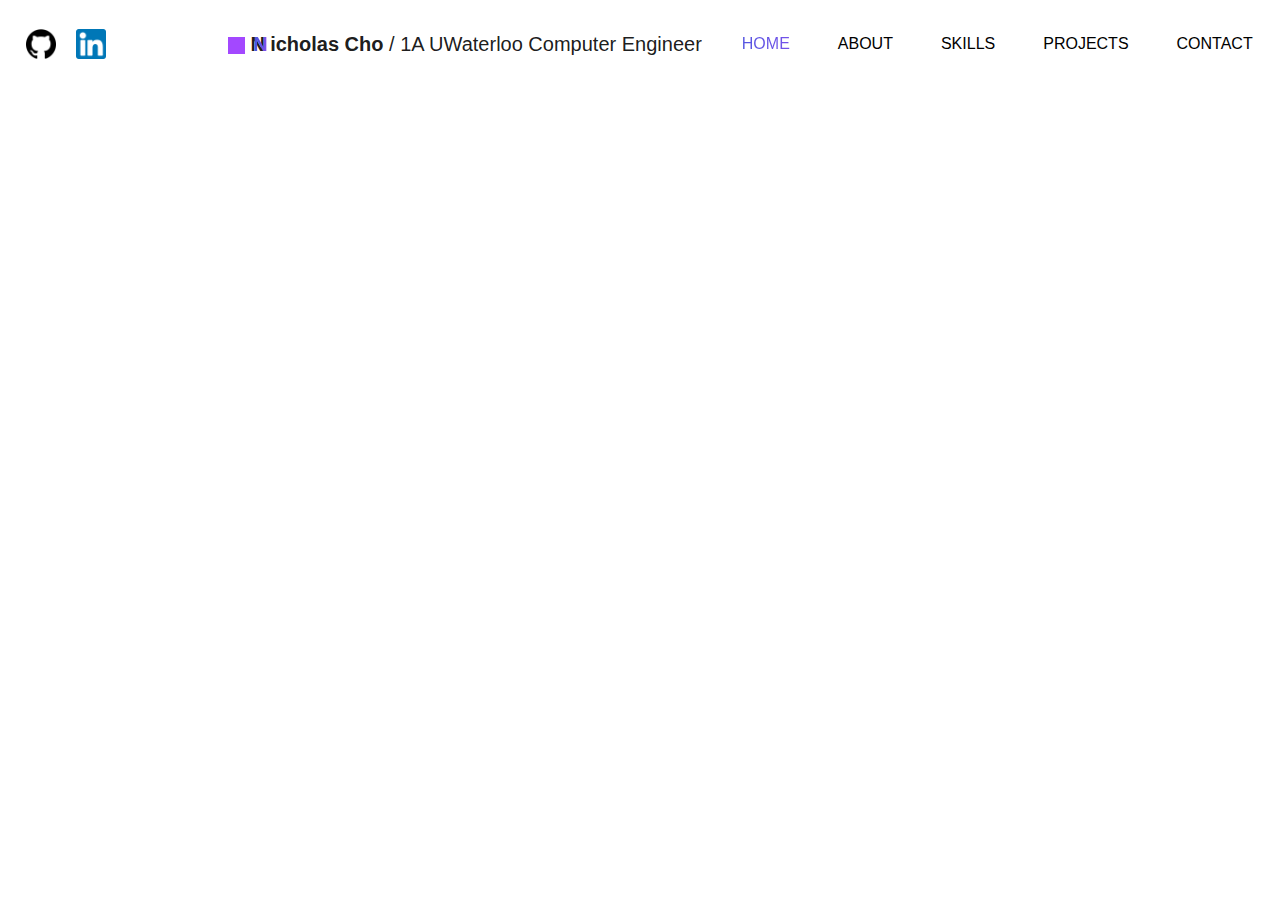
==== projects.html @ 912ae10d "Update" ====
<!DOCTYPE html>
<html lang="en">
<head>
  <meta charset="UTF-8">
  <meta name="viewport" content="width=device-width, initial-scale=1.0">
  <title>Nicholas Cho</title>
  
<!-- boostrap css file-->
  <link rel = "stylesheet" href = "./css/bootstrap.min.css">

<!-- font icons -->
  <link rel = "stylesheet" href = "./css/all.min.css">

<!-- css files -->
  <link rel = "stylesheet" href = "./css/style.css">

</head>
<body>

<!-- Nav Bar -->
<header class="header_area">
  <div class="main_menu">
    <nav class="navbar navbar-expand-lg navbar-light">
      <a href="https://github.com/Nick-Cho" target = blank class="icons">
        <img class = "icon" src = "./img/github.png">
      </a>
      <a href = "https://www.linkedin.com/in/nicholas-c-aa17231b7/" target = blank class= "icons">
        <img class = "icon" src = "./img/linkedin.png">
      </a>
      <a class="navbar-brand" href= "#"> <img class = "img-square" src = "./img/download.png"> 
        <span class="name_header"><span class = "N"> <strong><span class="first-N">N</span> <span class="second-N">N</span></strong> </span><strong>icholas Cho</strong> / 1A UWaterloo Computer Engineer</span> 
      </a>
      <button class="navbar-toggler" type="button" data-toggle="collapse" data-target="#navbarNav" aria-controls="navbarNav" aria-expanded="false" aria-label="Toggle navigation">
        <span class="navbar-toggler-icon"></span>
      </button>
      <div class="collapse navbar-collapse" id="navbarNav">
        <div class ="mr-auto"></div>
        <ul class="navbar-nav">
          <li class="nav-item active">
            <a class="nav-link" href="#">Home <span class="sr-only">(current)</span></a>
          </li>
          <li class="nav-item">
            <a class="nav-link" href="#">About</a>
          </li>
          <li class="nav-item">
            <a class="nav-link" href="#">Skills</a>
          </li>
          <li class="nav-item">
            <a class="nav-link" href="projects.html">Projects</a>
          </li>
          <li class="nav-item">
            <a class="nav-link" href="#">Contact</a>
          </li>
        </ul>
      </div>
    </nav>
  </div>
</header>


<section id = "projects">
  <div class= "row">

  </div>
</section>
</body>
---- css/style.css ----
/* importing fonts from fonts.css file */
@import url(./fonts.css);

/* global styling*/
@import url(./partials/_global.css);

/* Css variables */
@import url(./partials/_variables.css);

/* Nav Bar Styling*/
.main_menu{
 
}

.header_area .main_menu .navbar .navbar-brand{
  padding-left: 7rem; 
} 

.header_area .main_menu .nav-item .nav-link{
  text-transform: uppercase;
  font-weight: 500; 
  padding: 1.5rem;
  color: var(--title-color);
  top: 0;
}

.header_area .main_menu .navbar .icons .icon{
  width: 30px;
  height: 30px;
  margin: 10px;
}
.header_area .main_menu .navbar .navbar-brand .img-square{
  width: 17px ;
  height: 17px ;
  top: 0;
}

.second-N{
  background: var(--gradient-color);
  -webkit-background-clip: text;
  -webkit-text-fill-color: transparent;
  top: 0;
}

.first-N{
  letter-spacing: -50px;
  top: 0;
}

.N{
  word-spacing: -3px;
  top: 0;
}

.header_area .main_menu .navbar-nav .active a{
  background: var(--gradient-color);
  -webkit-background-clip: text;
  -webkit-text-fill-color: transparent;
  background-clip: text;
  top: 0;
}

.header_area .main_menu .navbar-nav a:hover{
  background: var(--gradient-color);
  -webkit-background-clip: text;
  -webkit-text-fill-color: transparent;
  background-clip: text;
  top: 0;
}


/* Banner Styling */
.h1-N{
  word-spacing: -25px;
}

.h1-first-N{
  letter-spacing: -55px;
}

.h1-second-N{
  background: var(--gradient-color);
  -webkit-background-clip: text;
  -webkit-text-fill-color: transparent;
}

.name_header{
  display: inline-block;
}

.site-main .site-banner{
  padding: 5rem 2rem 10rem 20rem; 
  /*background: url(../img/background.jpg) no-repeat 0% 50%;*/
}

site-main .site-banner .site-title h3{
  font-weight: 500;
}

.site-main .site-banner .site-title h1{
font-size: 5rem
}
.site-main .site-banner .site-title h4{
font-size: 1.5rem
}

.site-main .site-banner .img-fluid{
  padding: 0rem 3rem 0rem 0rem;
}

/* About Area */
.site-main .about-area{
  padding: 8rem 5rem;
}

.site-main .about-area .about-title h2 > span{
  display: block;
  font-size: 49px;
  font-weight: bold;
  letter-spacing: 5px;
  background: var(--gradient-color);
  -webkit-background-clip: text;
  -webkit-text-fill-color: transparent;
  background-size: 100%;
}

/* Skills and Experience Area */
.site-main .skills-area .Cplus-icon{
  width: 7rem;
}

.site-main .skills-area .HTML-icon{
  width: 8rem;
}

.site-main .skills-area .CSS-icon{
  width: 8.2rem;
}

.site-main .skills-area .Bootstrap-icon{
  width: 7rem;
}

.site-main .skills-area .skills-title {
  font-weight: bold;
  background: var(--gradient-color);
  -webkit-background-clip: text;
  -webkit-text-fill-color: transparent;
  background-size: 100%;
  font-size: 40px;
}

.site-main .skills-area{
  padding: 7rem 14rem;
  margin-bottom: 5rem;
}

.single-skill{
  padding: 10px;
}

.site-main .skills-area .row .col-lg-4{
  display: flex;
  justify-content: center;
}

.site-main .skills-area .row .col-lg-4 > .single-skill{
  border: 1px solid var(--border-color);
  text-align: center;
  padding: 1rem 0rem;
  padding-top: 0rem; 
  margin: 0.8rem 0;
  width: 180px;
  cursor: pointer;
  transition: transform 0.5s;
}

.site-main .skills-area .row .col-lg-4 > .single-skill> img{
  width:70%;  
}

.site-main .skills-area .row .col-lg-4 > .single-skill:hover {
  box-shadow: var(--box-shadow);
  transform: scale(1.1);
}

.site-main .experience-area .skills-title{
  padding-left: 5rem;
}
.site-main .experience-area .skills-title{
  padding-left: 5rem;
}

.time{
  color: white;
  background: black;
  font-size: 20px;
  text-align: center;
}

.pop-out-content{
  display: none;
  position: absolute;
  background-color: white;
  width: 300px;
}

.pop-out-content a{
  color: black;
  text-decoration: none;
}

.pop-out-content .c-proj-img{
  width: 250px;
}

.pop-out-content h3{
  font-size: 20px;
  font-weight: bold;
  letter-spacing: 1px;
}

.single-skill:hover .pop-out-content{
  display:block;
  box-shadow: var(--box-shadow);
}

.pop-out-content .py-proj-img{
  width: 200px;
}

.skills-text{
  padding-top: 2rem;
  padding-left: 5rem;
  color: var(--text-color);
  font-size: 16px;
  font-weight: 500;
}

#skills-area{
  padding-top: 250px;
  padding-bottom: 300px;
}
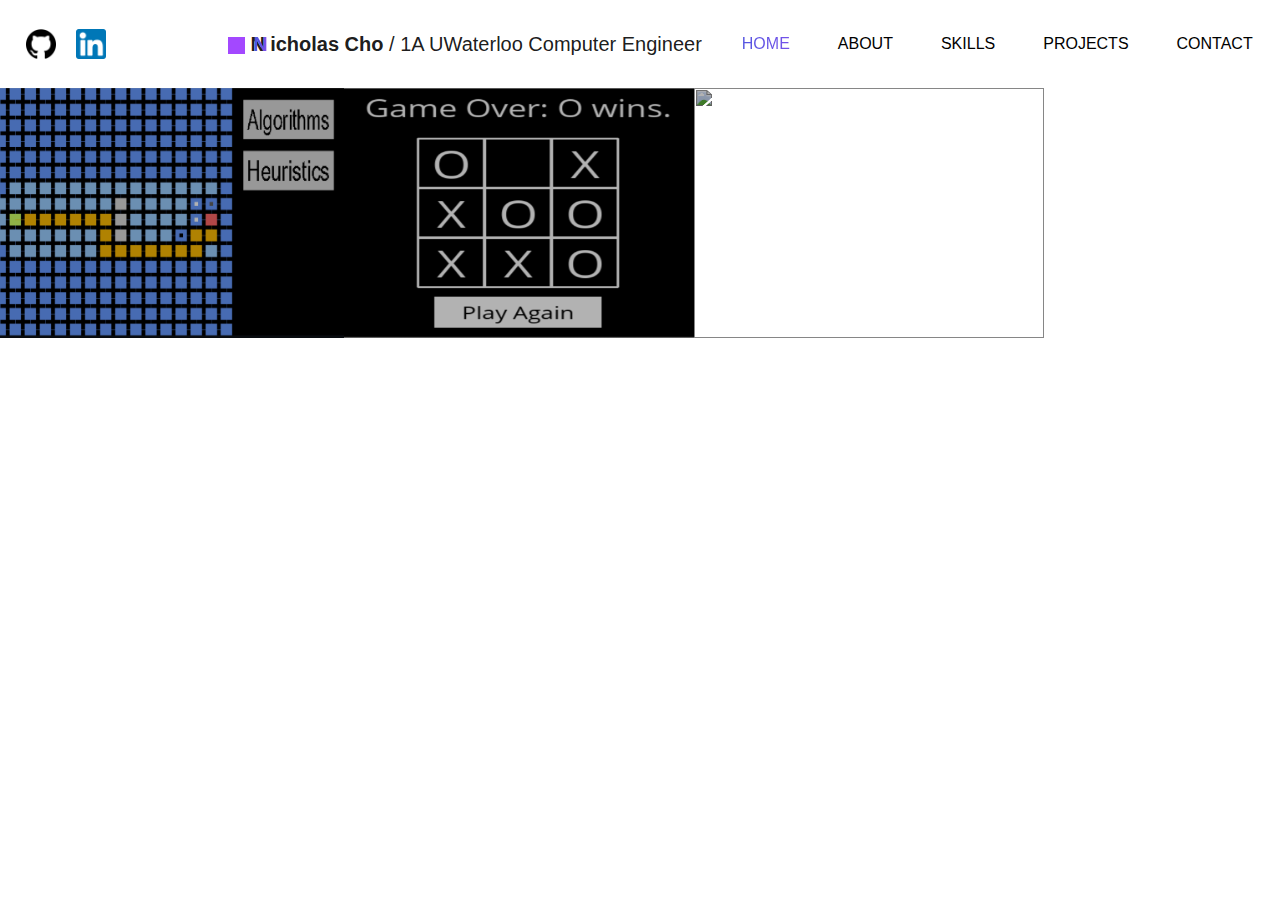
==== commit 91584fe2: "Updating Projects" ====
--- a/projects.html
+++ b/projects.html
@@ -59,8 +59,25 @@
 
 
 <section id = "projects">
-  <div class= "row">
-
-  </div>
+  <tr>
+    <td>
+      <div class = "single-proj-frame">
+        <img class = "single-proj" src = "./img/Pathfinding-algo.png" style = "display: inline;">
+      </div>
+      <div class = "single-proj-frame">
+        <img class = "single-proj" src = "./img/tictactoe.png" stlye = "display: inline;">
+      </div>
+      <div class = "single-proj-frame">
+        <img class = "single-proj" src = "" style = "display: inline;">
+      </div>
+    </td>
+    <td>
+      
+      
+    </td>
+    <td>
+      
+    </td>
+  </tr>    
 </section>
 </body>--- a/css/style.css
+++ b/css/style.css
@@ -240,4 +240,33 @@
 #skills-area{
   padding-top: 250px;
   padding-bottom: 300px;
-}+}
+
+
+
+
+/* Project File */
+.single-proj{
+  width: 350px;
+  height: 250px;
+  margin-left:-5px;
+  filter: brightness(70%);
+}
+
+.single-proj-frame{
+  width: 350px;
+  height: 250px;
+  overflow: hidden;
+  display: inline;
+}
+
+.single-proj-frame img{
+  transform: transform 1s ease;
+}
+
+.single-proj-frame:hover  img {
+  filter: brightness(110%);
+  transform: scale(1.1);
+  
+}
+
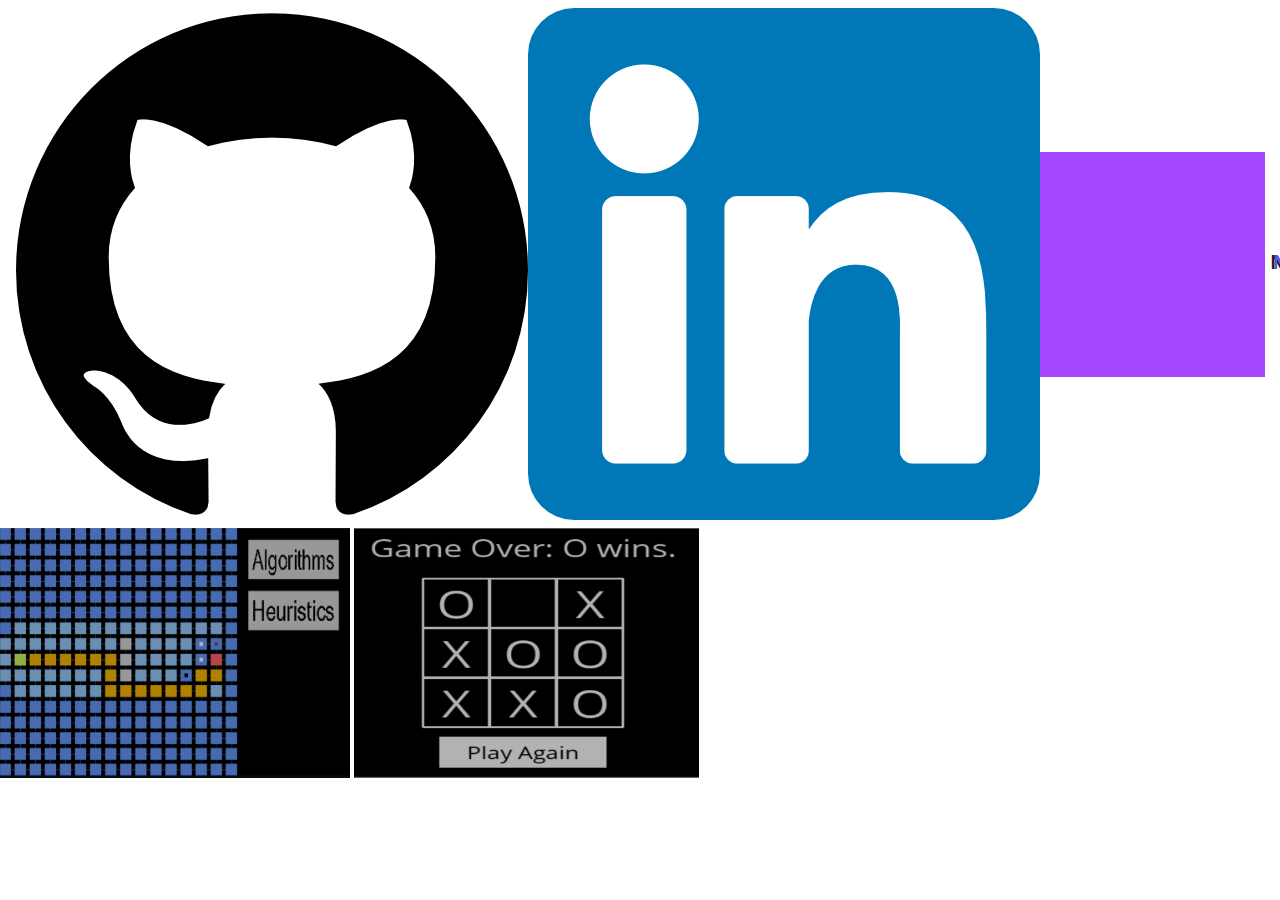
==== commit f4a2bdb0: "Updating Projects Tab" ====
--- a/projects.html
+++ b/projects.html
@@ -59,25 +59,21 @@
 
 
 <section id = "projects">
-  <tr>
-    <td>
-      <div class = "single-proj-frame">
-        <img class = "single-proj" src = "./img/Pathfinding-algo.png" style = "display: inline;">
-      </div>
-      <div class = "single-proj-frame">
-        <img class = "single-proj" src = "./img/tictactoe.png" stlye = "display: inline;">
-      </div>
-      <div class = "single-proj-frame">
-        <img class = "single-proj" src = "" style = "display: inline;">
-      </div>
-    </td>
-    <td>
+  
+    <div class = "single-proj-frame">
+      <a href = "https://github.com/Nick-Cho/Pathfinding-Algorithm-Visualizer" target = blank>
+        <img class = "single-proj-first" src = "./img/Pathfinding-algo.png" style = "display: inline;">
+      </a>
       
       
-    </td>
-    <td>
-      
-    </td>
-  </tr>    
+    </div>
+    <div class = "single-proj-frame">
+      <a href = "https://github.com/Nick-Cho/tictactoeAI" target = blank>
+        <img class = "single-proj" src = "./img/tictactoe.png" stlye = "display: inline;">
+      </a>
+      <div class="pop-out-content">
+
+      </div>
+    </div>    
 </section>
 </body>--- a/css/style.css
+++ b/css/style.css
@@ -12,11 +12,11 @@
  
 }
 
-.header_area .main_menu .navbar .navbar-brand{
+#header_area .main_menu .navbar .navbar-brand{
   padding-left: 7rem; 
 } 
 
-.header_area .main_menu .nav-item .nav-link{
+#header_area .main_menu .nav-item .nav-link{
   text-transform: uppercase;
   font-weight: 500; 
   padding: 1.5rem;
@@ -24,12 +24,13 @@
   top: 0;
 }
 
-.header_area .main_menu .navbar .icons .icon{
+#header_area .main_menu .navbar .icons .icon{
   width: 30px;
   height: 30px;
   margin: 10px;
-}
-.header_area .main_menu .navbar .navbar-brand .img-square{
+  color: var(--border-color);
+}
+#header_area .main_menu .navbar .navbar-brand .img-square{
   width: 17px ;
   height: 17px ;
   top: 0;
@@ -52,7 +53,7 @@
   top: 0;
 }
 
-.header_area .main_menu .navbar-nav .active a{
+#header_area .main_menu .navbar-nav .active a{
   background: var(--gradient-color);
   -webkit-background-clip: text;
   -webkit-text-fill-color: transparent;
@@ -60,7 +61,7 @@
   top: 0;
 }
 
-.header_area .main_menu .navbar-nav a:hover{
+#header_area .main_menu .navbar-nav a:hover{
   background: var(--gradient-color);
   -webkit-background-clip: text;
   -webkit-text-fill-color: transparent;
@@ -253,20 +254,32 @@
   filter: brightness(70%);
 }
 
+.single-proj-first{
+  width: 350px;
+  height: 250px;
+  overflow: hidden;
+  filter:brightness(70%);
+}
+
 .single-proj-frame{
   width: 350px;
   height: 250px;
   overflow: hidden;
-  display: inline;
+  display: inline-block;
 }
 
 .single-proj-frame img{
-  transform: transform 1s ease;
-}
-
-.single-proj-frame:hover  img {
-  filter: brightness(110%);
-  transform: scale(1.1);
-  
-}
-
+  transition: transform 0.5s ease;
+}
+
+.single-proj-frame:hover img {
+  filter: brightness(115%);
+  -webkit-transform: scale(1.1);
+}
+
+.single-proj-frame:hover .view-proj-btn{
+  display: block;
+}
+
+
+
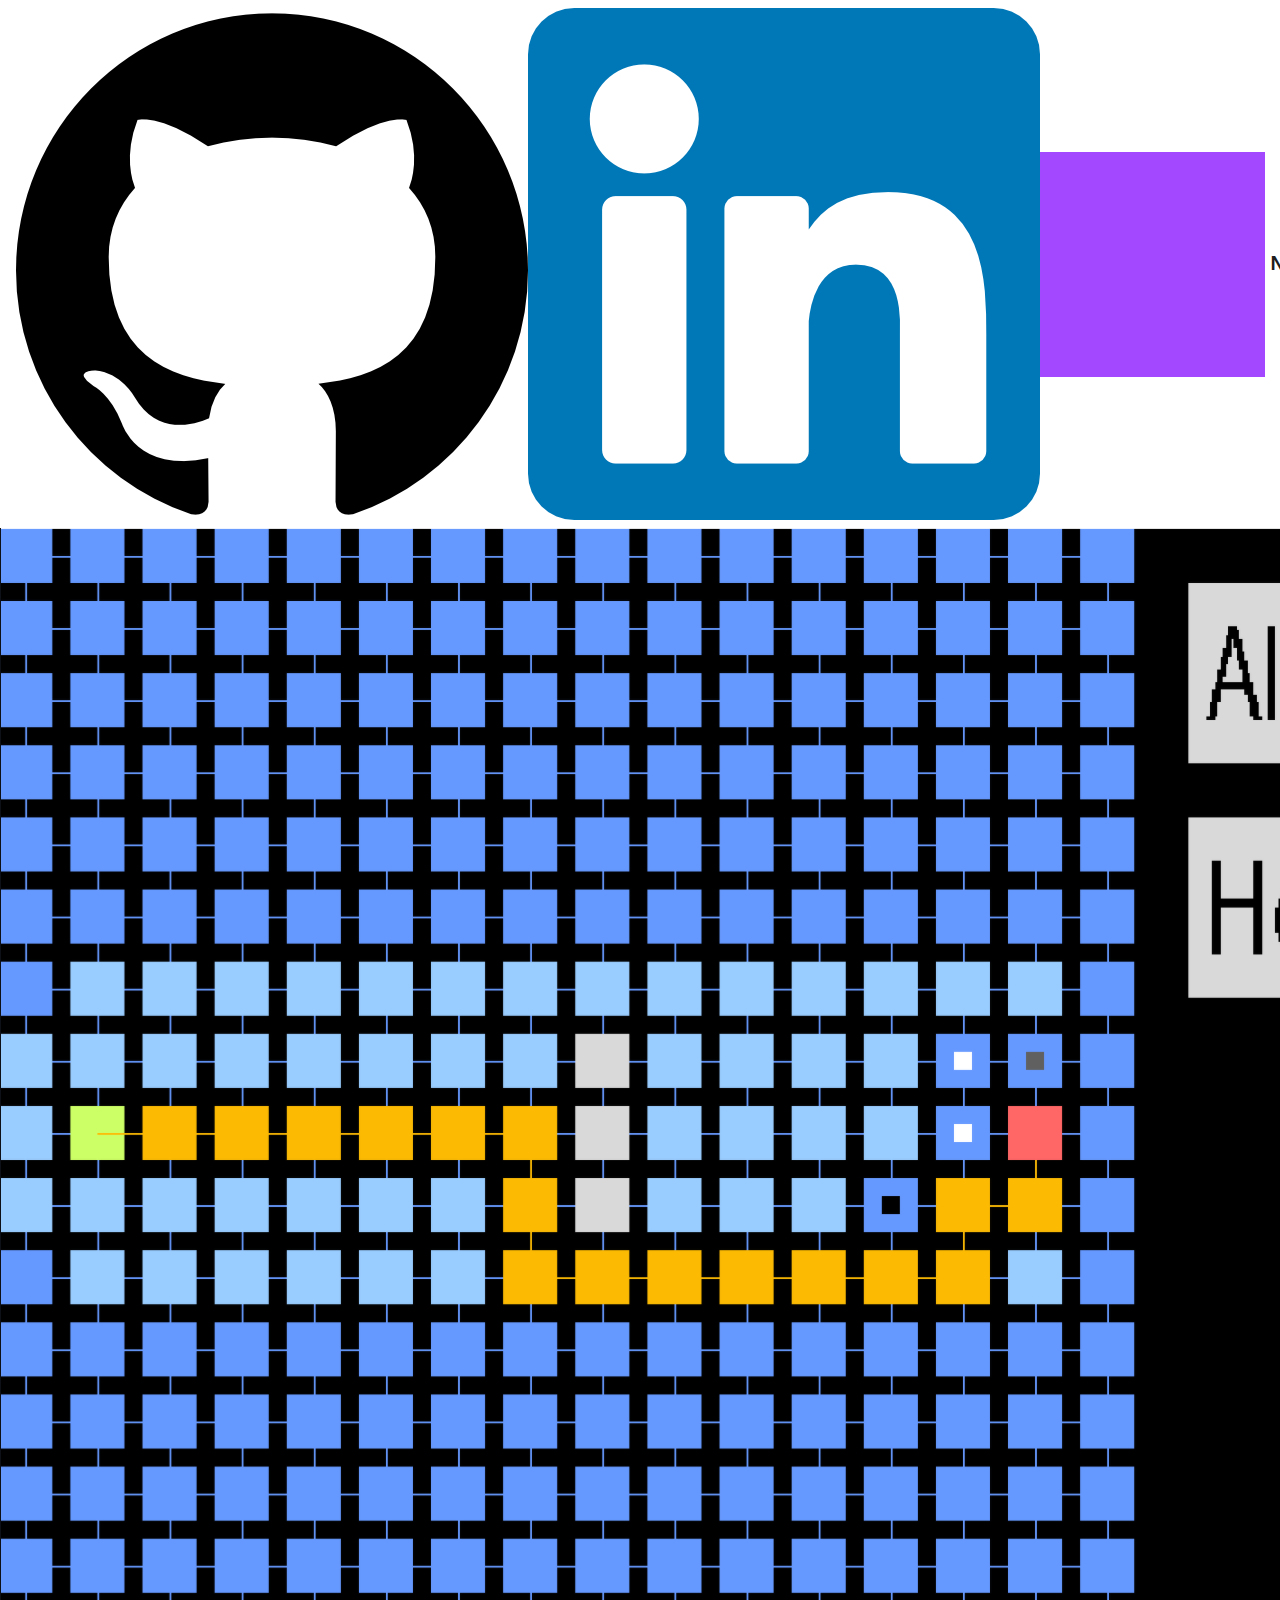
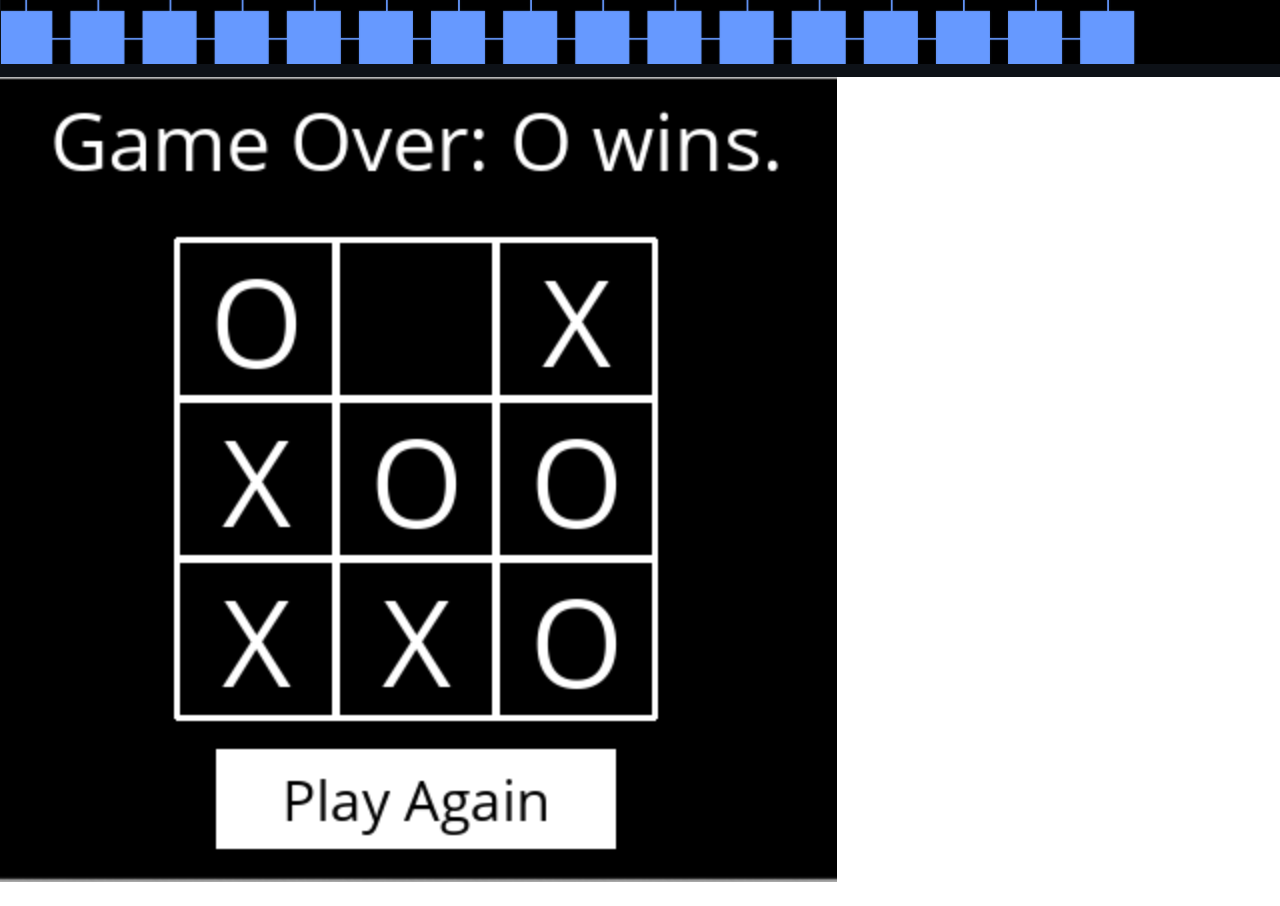
==== commit 46d6e7fb: "Commit" ====
--- a/projects.html
+++ b/projects.html
@@ -1,79 +1,83 @@
-<!DOCTYPE html>
-<html lang="en">
-<head>
-  <meta charset="UTF-8">
-  <meta name="viewport" content="width=device-width, initial-scale=1.0">
-  <title>Nicholas Cho</title>
-  
-<!-- boostrap css file-->
-  <link rel = "stylesheet" href = "./css/bootstrap.min.css">
-
-<!-- font icons -->
-  <link rel = "stylesheet" href = "./css/all.min.css">
-
-<!-- css files -->
-  <link rel = "stylesheet" href = "./css/style.css">
-
-</head>
-<body>
-
-<!-- Nav Bar -->
-<header class="header_area">
-  <div class="main_menu">
-    <nav class="navbar navbar-expand-lg navbar-light">
-      <a href="https://github.com/Nick-Cho" target = blank class="icons">
-        <img class = "icon" src = "./img/github.png">
-      </a>
-      <a href = "https://www.linkedin.com/in/nicholas-c-aa17231b7/" target = blank class= "icons">
-        <img class = "icon" src = "./img/linkedin.png">
-      </a>
-      <a class="navbar-brand" href= "#"> <img class = "img-square" src = "./img/download.png"> 
-        <span class="name_header"><span class = "N"> <strong><span class="first-N">N</span> <span class="second-N">N</span></strong> </span><strong>icholas Cho</strong> / 1A UWaterloo Computer Engineer</span> 
-      </a>
-      <button class="navbar-toggler" type="button" data-toggle="collapse" data-target="#navbarNav" aria-controls="navbarNav" aria-expanded="false" aria-label="Toggle navigation">
-        <span class="navbar-toggler-icon"></span>
-      </button>
-      <div class="collapse navbar-collapse" id="navbarNav">
-        <div class ="mr-auto"></div>
-        <ul class="navbar-nav">
-          <li class="nav-item active">
-            <a class="nav-link" href="#">Home <span class="sr-only">(current)</span></a>
-          </li>
-          <li class="nav-item">
-            <a class="nav-link" href="#">About</a>
-          </li>
-          <li class="nav-item">
-            <a class="nav-link" href="#">Skills</a>
-          </li>
-          <li class="nav-item">
-            <a class="nav-link" href="projects.html">Projects</a>
-          </li>
-          <li class="nav-item">
-            <a class="nav-link" href="#">Contact</a>
-          </li>
-        </ul>
-      </div>
-    </nav>
-  </div>
-</header>
-
-
-<section id = "projects">
-  
-    <div class = "single-proj-frame">
-      <a href = "https://github.com/Nick-Cho/Pathfinding-Algorithm-Visualizer" target = blank>
-        <img class = "single-proj-first" src = "./img/Pathfinding-algo.png" style = "display: inline;">
-      </a>
-      
-      
-    </div>
-    <div class = "single-proj-frame">
-      <a href = "https://github.com/Nick-Cho/tictactoeAI" target = blank>
-        <img class = "single-proj" src = "./img/tictactoe.png" stlye = "display: inline;">
-      </a>
-      <div class="pop-out-content">
-
-      </div>
-    </div>    
-</section>
+<!DOCTYPE html>
+<html lang="en">
+<head>
+  <meta charset="UTF-8">
+  <meta name="viewport" content="width=device-width, initial-scale=1.0">
+  <title>Nicholas Cho</title>
+  
+<!-- boostrap css file-->
+  <link rel = "stylesheet" href = "./css/bootstrap.min.css">
+
+<!-- font icons -->
+  <link rel = "stylesheet" href = "./css/all.min.css">
+
+<!-- css files -->
+  <link rel = "stylesheet" href = "./css/style.css">
+
+</head>
+<body>
+
+<!-- Nav Bar -->
+<header class="header_area">
+  <div class="main_menu">
+    <nav class="navbar navbar-expand-lg navbar-light">
+      <a href="https://github.com/Nick-Cho" target = blank class="icons">
+        <img class = "icon" src = "./img/github.png">
+      </a>
+      <a href = "https://www.linkedin.com/in/nicholas-c-aa17231b7/" target = blank class= "icons">
+        <img class = "icon" src = "./img/linkedin.png">
+      </a>
+      <a class="navbar-brand" href= "#"> <img class = "img-square" src = "./img/download.png"> 
+        <span class="name_header"><span class = "N"> <strong><span class="first-N">N</span> <span class="second-N">N</span></strong> </span><strong>icholas Cho</strong> / 1A UWaterloo Computer Engineer</span> 
+      </a>
+      <button class="navbar-toggler" type="button" data-toggle="collapse" data-target="#navbarNav" aria-controls="navbarNav" aria-expanded="false" aria-label="Toggle navigation">
+        <span class="navbar-toggler-icon"></span>
+      </button>
+      <div class="collapse navbar-collapse" id="navbarNav">
+        <div class ="mr-auto"></div>
+        <ul class="navbar-nav">
+          <li class="nav-item active">
+            <a class="nav-link" href="#">Home <span class="sr-only">(current)</span></a>
+          </li>
+          <li class="nav-item">
+            <a class="nav-link" href="#">About</a>
+          </li>
+          <li class="nav-item">
+            <a class="nav-link" href="#">Skills</a>
+          </li>
+          <li class="nav-item">
+            <a class="nav-link" href="projects.html">Projects</a>
+          </li>
+          <li class="nav-item">
+            <a class="nav-link" href="#">Contact</a>
+          </li>
+        </ul>
+      </div>
+    </nav>
+  </div>
+</header>
+
+
+<section id = "projects">
+  <tr>
+    <td>
+      <div class = "single-proj-frame">
+        <img class = "single-proj" src = "./img/Pathfinding-algo.png" style = "display: inline;">
+      </div>
+      <div class = "single-proj-frame">
+        <img class = "single-proj" src = "./img/tictactoe.png" stlye = "display: inline;">
+      </div>
+      <div class = "single-proj-frame">
+        <img class = "single-proj" src = "" style = "display: inline;">
+      </div>
+    </td>
+    <td>
+      
+      
+    </td>
+    <td>
+      
+    </td>
+  </tr>    
+</section>
 </body>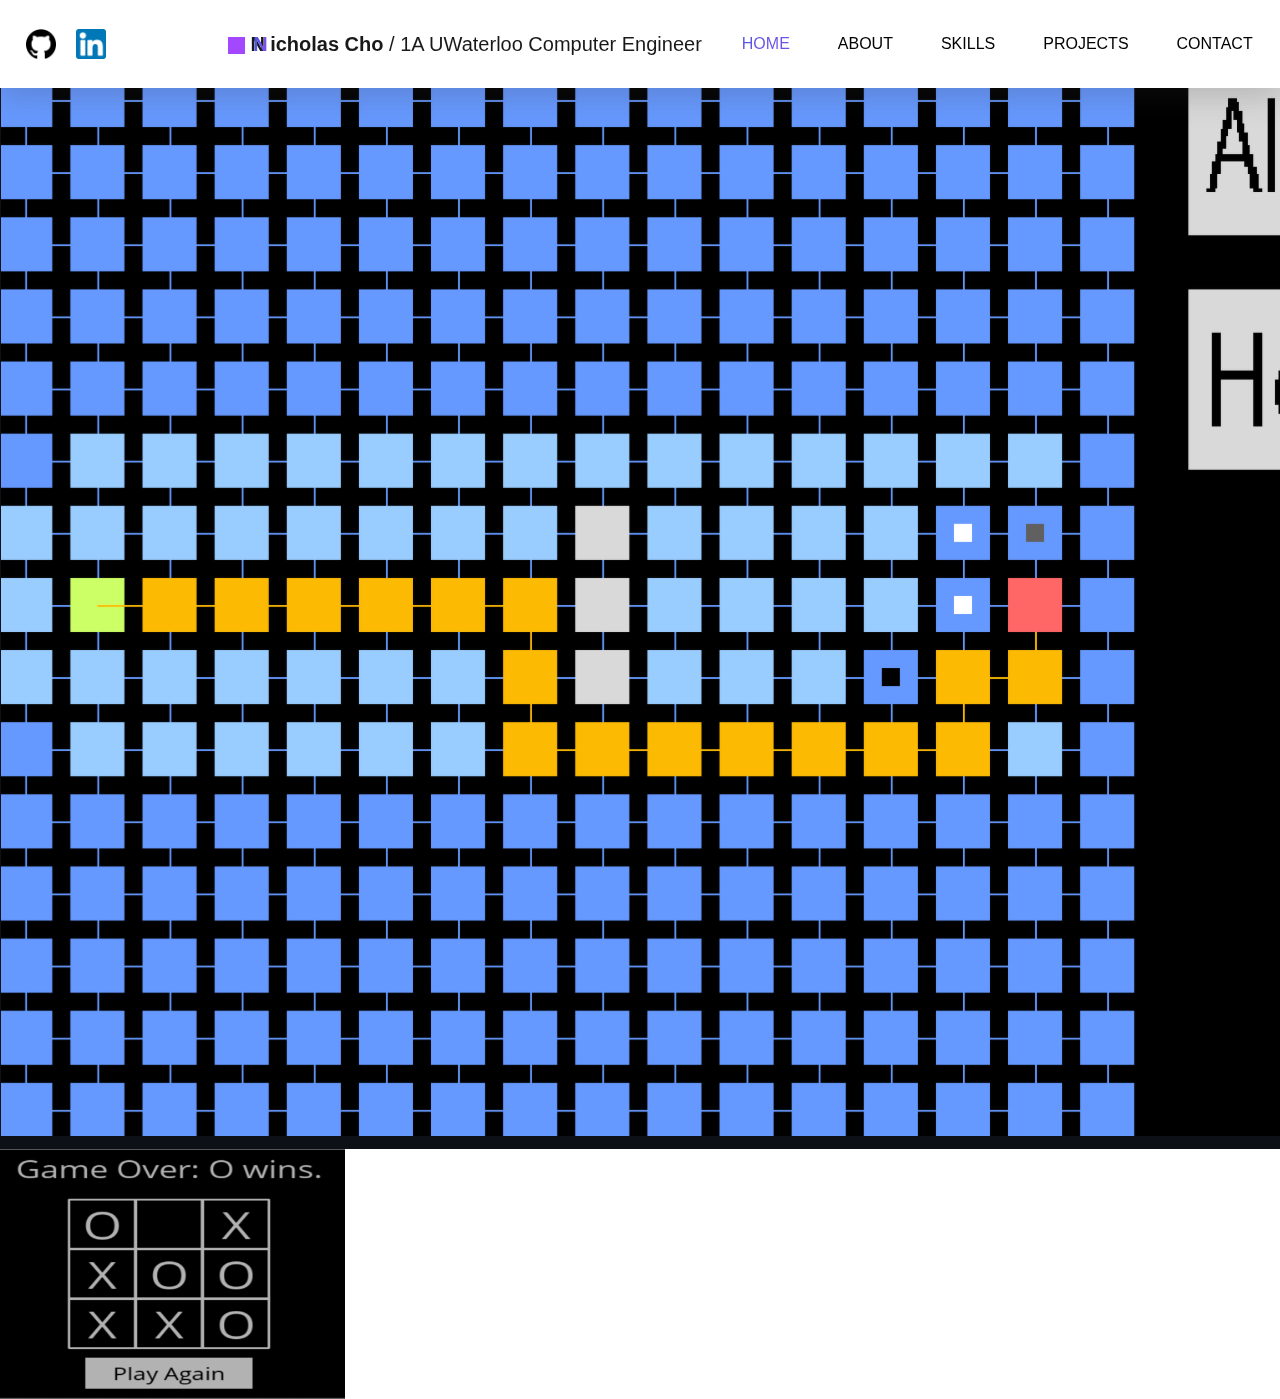
==== commit eb34b9b7: "Fixing Project Zoom Overflow" ====
--- a/projects.html
+++ b/projects.html
@@ -18,8 +18,8 @@
 <body>
 
 <!-- Nav Bar -->
-<header class="header_area">
-  <div class="main_menu">
+<header id ="header_area">
+  <div class ="main_menu">
     <nav class="navbar navbar-expand-lg navbar-light">
       <a href="https://github.com/Nick-Cho" target = blank class="icons">
         <img class = "icon" src = "./img/github.png">
@@ -27,7 +27,7 @@
       <a href = "https://www.linkedin.com/in/nicholas-c-aa17231b7/" target = blank class= "icons">
         <img class = "icon" src = "./img/linkedin.png">
       </a>
-      <a class="navbar-brand" href= "#"> <img class = "img-square" src = "./img/download.png"> 
+      <a class="navbar-brand" href= "#main_menu"> <img class = "img-square" src = "./img/download.png"> 
         <span class="name_header"><span class = "N"> <strong><span class="first-N">N</span> <span class="second-N">N</span></strong> </span><strong>icholas Cho</strong> / 1A UWaterloo Computer Engineer</span> 
       </a>
       <button class="navbar-toggler" type="button" data-toggle="collapse" data-target="#navbarNav" aria-controls="navbarNav" aria-expanded="false" aria-label="Toggle navigation">
@@ -37,13 +37,13 @@
         <div class ="mr-auto"></div>
         <ul class="navbar-nav">
           <li class="nav-item active">
-            <a class="nav-link" href="#">Home <span class="sr-only">(current)</span></a>
+            <a class="nav-link" href="#main_menu">Home <span class="sr-only">(current)</span></a>
           </li>
           <li class="nav-item">
-            <a class="nav-link" href="#">About</a>
+            <a class="nav-link" href="#about-area">About</a>
           </li>
           <li class="nav-item">
-            <a class="nav-link" href="#">Skills</a>
+            <a class="nav-link" href="#skills-area">Skills</a>
           </li>
           <li class="nav-item">
             <a class="nav-link" href="projects.html">Projects</a>
@@ -56,28 +56,20 @@
     </nav>
   </div>
 </header>
+<div class="spacing"></div>
+</div>
+<section class = "projects">
+  
+    <div class = "single-proj-frame">
+      <a href = "https://github.com/Nick-Cho/Pathfinding-Algorithm-Visualizer" target = blank>
+        <img class = "single-proj-first" src = "./img/Pathfinding-algo.png" style = "display: inline;">
+      </a>
+    </div>
+    <div class = "single-proj-frame ">
+      <a href = "https://github.com/Nick-Cho/tictactoeAI" target = blank>
+        <img class = "single-proj" src = "./img/tictactoe.png" stlye = "display: inline;">
+      </a>
+    </div>
 
-
-<section id = "projects">
-  <tr>
-    <td>
-      <div class = "single-proj-frame">
-        <img class = "single-proj" src = "./img/Pathfinding-algo.png" style = "display: inline;">
-      </div>
-      <div class = "single-proj-frame">
-        <img class = "single-proj" src = "./img/tictactoe.png" stlye = "display: inline;">
-      </div>
-      <div class = "single-proj-frame">
-        <img class = "single-proj" src = "" style = "display: inline;">
-      </div>
-    </td>
-    <td>
-      
-      
-    </td>
-    <td>
-      
-    </td>
-  </tr>    
 </section>
 </body>--- a/css/style.css
+++ b/css/style.css
@@ -0,0 +1,276 @@
+/* importing fonts from fonts.css file */
+@import url(./fonts.css);
+
+/* global styling*/
+@import url(./partials/_global.css);
+
+/* Css variables */
+@import url(./partials/_variables.css);
+
+/* Nav Bar Styling*/
+#header_area{
+  position: fixed;
+  width: 100%;
+  z-index: 1;
+  background-color: white;
+  box-shadow: var(--box-shadow);
+}
+
+ .main_menu .navbar .navbar-brand{
+  padding-left: 7rem; 
+} 
+
+ .main_menu .nav-item .nav-link{
+  text-transform: uppercase;
+  font-weight: 500; 
+  padding: 1.5rem;
+  color: var(--title-color);
+  top: 0;
+}
+
+ .main_menu .navbar .icons .icon{
+  width: 30px;
+  height: 30px;
+  margin: 10px;
+}
+ .main_menu .navbar .navbar-brand .img-square{
+  width: 17px ;
+  height: 17px ;
+  top: 0;
+}
+
+.second-N{
+  background: var(--gradient-color);
+  -webkit-background-clip: text;
+  -webkit-text-fill-color: transparent;
+  top: 0;
+}
+
+.first-N{
+  letter-spacing: -50px;
+  top: 0;
+}
+
+.N{
+  word-spacing: -3px;
+  top: 0;
+}
+
+ .main_menu .navbar-nav .active a{
+  background: var(--gradient-color);
+  -webkit-background-clip: text;
+  -webkit-text-fill-color: transparent;
+  background-clip: text;
+  top: 0;
+}
+
+ .main_menu .navbar-nav a:hover{
+  background: var(--gradient-color);
+  -webkit-background-clip: text;
+  -webkit-text-fill-color: transparent;
+  background-clip: text;
+  top: 0;
+}
+
+
+/* Banner Styling */
+.h1-N{
+  word-spacing: -25px;
+}
+
+.h1-first-N{
+  letter-spacing: -55px;
+}
+
+.h1-second-N{
+  background: var(--gradient-color);
+  -webkit-background-clip: text;
+  -webkit-text-fill-color: transparent;
+}
+
+.name_header{
+  display: inline-block;
+}
+
+.site-main .site-banner{
+  padding: 5rem 2rem 10rem 20rem; 
+  /*background: url(../img/background.jpg) no-repeat 0% 50%;*/
+}
+
+site-main .site-banner .site-title h3{
+  font-weight: 500;
+}
+
+.site-main .site-banner .site-title h1{
+font-size: 5rem
+}
+.site-main .site-banner .site-title h4{
+font-size: 1.5rem
+}
+
+.site-main .site-banner .img-fluid{
+  padding: 0rem 3rem 0rem 0rem;
+}
+
+/* About Area */
+.site-main .about-area{
+  padding: 8rem 5rem;
+}
+
+.site-main .about-area .about-title h2 > span{
+  display: block;
+  font-size: 49px;
+  font-weight: bold;
+  letter-spacing: 5px;
+  background: var(--gradient-color);
+  -webkit-background-clip: text;
+  -webkit-text-fill-color: transparent;
+  background-size: 100%;
+}
+
+/* Skills and Experience Area */
+.site-main .skills-area .Cplus-icon{
+  width: 7rem;
+}
+
+.site-main .skills-area .HTML-icon{
+  width: 8rem;
+}
+
+.site-main .skills-area .CSS-icon{
+  width: 8.2rem;
+}
+
+.site-main .skills-area .Bootstrap-icon{
+  width: 7rem;
+}
+
+.site-main .skills-area .skills-title {
+  font-weight: bold;
+  background: var(--gradient-color);
+  -webkit-background-clip: text;
+  -webkit-text-fill-color: transparent;
+  background-size: 100%;
+  font-size: 40px;
+}
+
+.site-main .skills-area{
+  padding: 7rem 14rem;
+  margin-bottom: 5rem;
+}
+
+.single-skill{
+  padding: 10px;
+}
+
+.site-main .skills-area .row .col-lg-4{
+  display: flex;
+  justify-content: center;
+}
+
+.site-main .skills-area .row .col-lg-4 > .single-skill{
+  border: 1px solid var(--border-color);
+  text-align: center;
+  padding: 1rem 0rem;
+  padding-top: 0rem; 
+  margin: 0.8rem 0;
+  width: 180px;
+  cursor: pointer;
+  transition: transform 0.5s;
+}
+
+.site-main .skills-area .row .col-lg-4 > .single-skill> img{
+  width:70%;  
+}
+
+.site-main .skills-area .row .col-lg-4 > .single-skill:hover {
+  box-shadow: var(--box-shadow);
+  transform: scale(1.1);
+}
+
+.site-main .experience-area .skills-title{
+  padding-left: 5rem;
+}
+.site-main .experience-area .skills-title{
+  padding-left: 5rem;
+}
+
+.time{
+  color: white;
+  background: black;
+  font-size: 20px;
+  text-align: center;
+}
+
+.pop-out-content{
+  display: none;
+  position: absolute;
+  background-color: white;
+  width: 300px;
+}
+
+.pop-out-content a{
+  color: black;
+  text-decoration: none;
+}
+
+.pop-out-content .c-proj-img{
+  width: 250px;
+}
+
+.pop-out-content h3{
+  font-size: 20px;
+  font-weight: bold;
+  letter-spacing: 1px;
+}
+
+.single-skill:hover .pop-out-content{
+  display:block;
+  box-shadow: var(--box-shadow);
+}
+
+.pop-out-content .py-proj-img{
+  width: 200px;
+}
+
+.skills-text{
+  padding-top: 2rem;
+  padding-left: 5rem;
+  color: var(--text-color);
+  font-size: 16px;
+  font-weight: 500;
+}
+
+.skills-area{
+  padding-top: 250px;
+  padding-bottom: 300px;
+}
+
+
+
+
+/* Project File */
+.single-proj{
+  width: 350px;
+  height: 250px;
+  margin-left:-5px;
+  filter: brightness(70%);
+}
+
+.single-proj-frame{
+  width: 350px;
+  height: 250px;
+  overflow: hidden;
+  display: inline;
+}
+
+.single-proj-frame img{
+  transform: transform 1s ease;
+}
+
+.single-proj-frame:hover  img {
+  filter: brightness(110%);
+  transform: scale(1.1);
+  
+}
+
